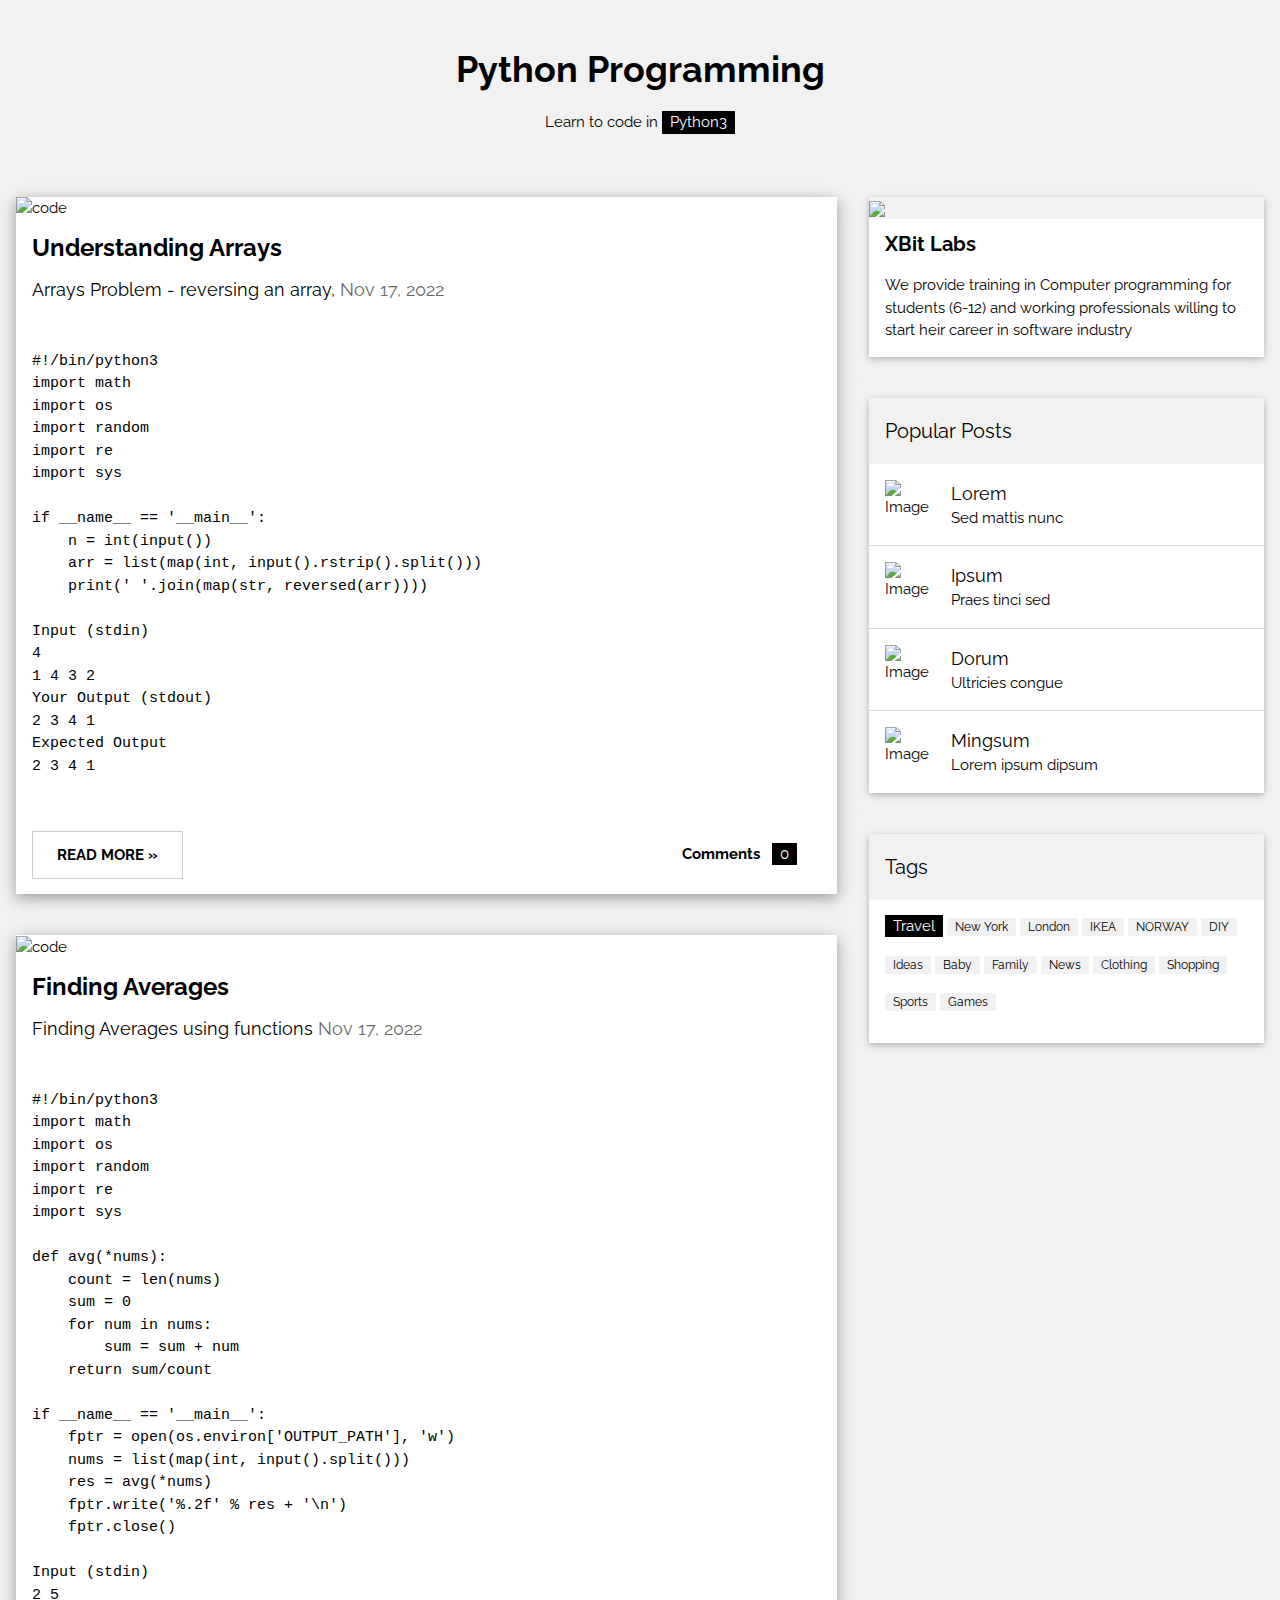
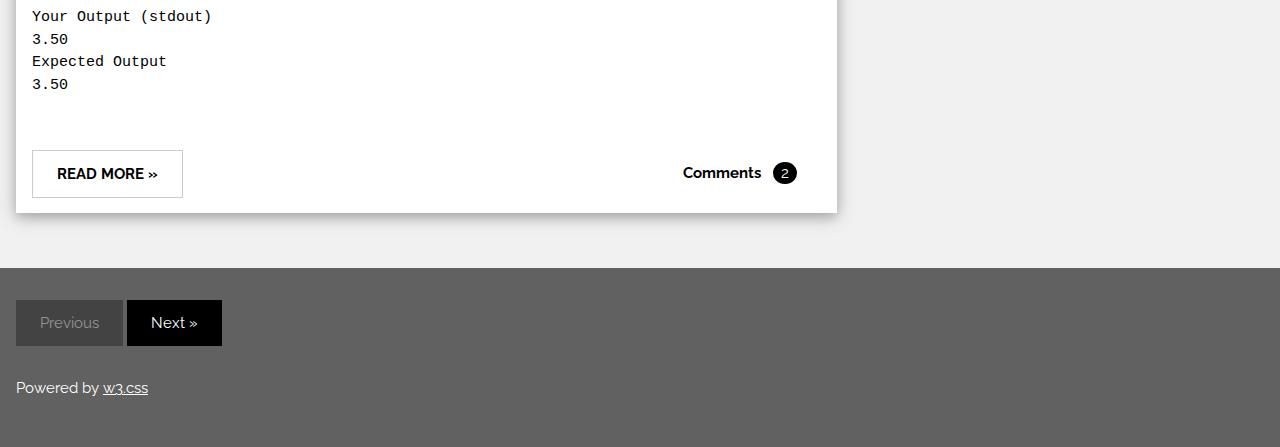
==== pages/python.html @ 67a02a82 "adding website live" ====
<!DOCTYPE html>
<html>
<head>
<title>Programming Blog</title>
<meta charset="UTF-8">
<meta name="viewport" content="width=device-width, initial-scale=1">
<link rel="stylesheet" href="https://www.w3schools.com/w3css/4/w3.css">
<link rel="stylesheet" href="https://fonts.googleapis.com/css?family=Raleway">

 <link rel="stylesheet"
        href="https://cdnjs.cloudflare.com/ajax/libs/highlight.js/10.0.3/styles/default.min.css">
  <script src="https://cdnjs.cloudflare.com/ajax/libs/highlight.js/10.0.3/highlight.min.js"></script>
  <script>hljs.initHighlightingOnLoad();</script>

<style>
body,h1,h2,h3,h4,h5 {font-family: "Raleway", sans-serif}
</style>
</head>
<body class="w3-light-grey">

<!-- w3-content defines a container for fixed size centered content, 
and is wrapped around the whole page content, except for the footer in this example -->
<div class="w3-content" style="max-width:1400px">

<!-- Header -->
<header class="w3-container w3-center w3-padding-32"> 
  <h1><b>Python Programming</b></h1>
  <p>Learn to code in  <span class="w3-tag">Python3</span></p>
</header>

<!-- Grid -->
<div class="w3-row">

<!-- Blog entries -->
<div class="w3-col l8 s12">
  <!-- Blog entry -->
  <div class="w3-card-4 w3-margin w3-white">
    <img src="images/xbit-labs.png" alt="code" style="width:100%">
    <div class="w3-container">
      <h3><b>Understanding Arrays</b></h3>
      <h5>Arrays Problem - reversing an array, <span class="w3-opacity">Nov 17, 2022</span></h5>
    </div>

    <div class="w3-container">
      <p><pre><code class="python">
#!/bin/python3
import math
import os
import random
import re
import sys

if __name__ == '__main__':
    n = int(input())
    arr = list(map(int, input().rstrip().split()))
    print(' '.join(map(str, reversed(arr))))

Input (stdin)
4
1 4 3 2
Your Output (stdout) 
2 3 4 1
Expected Output 
2 3 4 1
		</code></pre></p>
      <div class="w3-row">
        <div class="w3-col m8 s12">
          <p><button class="w3-button w3-padding-large w3-white w3-border"><b>READ MORE »</b></button></p>
        </div>
        <div class="w3-col m4 w3-hide-small">
          <p><span class="w3-padding-large w3-right"><b>Comments  </b> <span class="w3-tag">0</span></span></p>
        </div>
      </div>
    </div>
  </div>
  <hr>

  <!-- Blog entry -->
  <div class="w3-card-4 w3-margin w3-white">
  <img src="/w3images/bridge.jpg" alt="code" style="width:100%">
    <div class="w3-container">
      <h3><b>Finding Averages</b></h3>
      <h5>Finding Averages using functions <span class="w3-opacity">Nov 17, 2022</span></h5>
    </div>

    <div class="w3-container">
      <p><pre><code class="python">
#!/bin/python3
import math
import os
import random
import re
import sys

def avg(*nums):
    count = len(nums)
    sum = 0
    for num in nums:
        sum = sum + num
    return sum/count
           
if __name__ == '__main__':
    fptr = open(os.environ['OUTPUT_PATH'], 'w')
    nums = list(map(int, input().split()))
    res = avg(*nums)
    fptr.write('%.2f' % res + '\n')
    fptr.close()

Input (stdin)
2 5
Your Output (stdout) 
3.50
Expected Output 
3.50
	</code></pre>
	</p>
      <div class="w3-row">
        <div class="w3-col m8 s12">
          <p><button class="w3-button w3-padding-large w3-white w3-border"><b>READ MORE »</b></button></p>
        </div>
        <div class="w3-col m4 w3-hide-small">
          <p><span class="w3-padding-large w3-right"><b>Comments  </b> <span class="w3-badge">2</span></span></p>
        </div>
      </div>
    </div>
  </div>
<!-- END BLOG ENTRIES -->
</div>

<!-- Introduction menu -->
<div class="w3-col l4">
  <!-- About Card -->
  <div class="w3-card w3-margin w3-margin-top">
  <img src="images/xbit-labs.png" style="width:100%">
    <div class="w3-container w3-white">
      <h4><b>XBit Labs</b></h4>
      <p>We provide training in Computer programming for students (6-12) and working professionals willing to start heir career in software industry</p>
    </div>
  </div><hr>
  
  <!-- Posts -->
  <div class="w3-card w3-margin">
    <div class="w3-container w3-padding">
      <h4>Popular Posts</h4>
    </div>
    <ul class="w3-ul w3-hoverable w3-white">
      <li class="w3-padding-16">
        <img src="/w3images/workshop.jpg" alt="Image" class="w3-left w3-margin-right" style="width:50px">
        <span class="w3-large">Lorem</span><br>
        <span>Sed mattis nunc</span>
      </li>
      <li class="w3-padding-16">
        <img src="/w3images/gondol.jpg" alt="Image" class="w3-left w3-margin-right" style="width:50px">
        <span class="w3-large">Ipsum</span><br>
        <span>Praes tinci sed</span>
      </li> 
      <li class="w3-padding-16">
        <img src="/w3images/skies.jpg" alt="Image" class="w3-left w3-margin-right" style="width:50px">
        <span class="w3-large">Dorum</span><br>
        <span>Ultricies congue</span>
      </li>   
      <li class="w3-padding-16 w3-hide-medium w3-hide-small">
        <img src="/w3images/rock.jpg" alt="Image" class="w3-left w3-margin-right" style="width:50px">
        <span class="w3-large">Mingsum</span><br>
        <span>Lorem ipsum dipsum</span>
      </li>  
    </ul>
  </div>
  <hr> 
 
  <!-- Labels / tags -->
  <div class="w3-card w3-margin">
    <div class="w3-container w3-padding">
      <h4>Tags</h4>
    </div>
    <div class="w3-container w3-white">
    <p><span class="w3-tag w3-black w3-margin-bottom">Travel</span> <span class="w3-tag w3-light-grey w3-small w3-margin-bottom">New York</span> <span class="w3-tag w3-light-grey w3-small w3-margin-bottom">London</span>
      <span class="w3-tag w3-light-grey w3-small w3-margin-bottom">IKEA</span> <span class="w3-tag w3-light-grey w3-small w3-margin-bottom">NORWAY</span> <span class="w3-tag w3-light-grey w3-small w3-margin-bottom">DIY</span>
      <span class="w3-tag w3-light-grey w3-small w3-margin-bottom">Ideas</span> <span class="w3-tag w3-light-grey w3-small w3-margin-bottom">Baby</span> <span class="w3-tag w3-light-grey w3-small w3-margin-bottom">Family</span>
      <span class="w3-tag w3-light-grey w3-small w3-margin-bottom">News</span> <span class="w3-tag w3-light-grey w3-small w3-margin-bottom">Clothing</span> <span class="w3-tag w3-light-grey w3-small w3-margin-bottom">Shopping</span>
      <span class="w3-tag w3-light-grey w3-small w3-margin-bottom">Sports</span> <span class="w3-tag w3-light-grey w3-small w3-margin-bottom">Games</span>
    </p>
    </div>
  </div>
  
<!-- END Introduction Menu -->
</div>

<!-- END GRID -->
</div><br>

<!-- END w3-content -->
</div>

<!-- Footer -->
<footer class="w3-container w3-dark-grey w3-padding-32 w3-margin-top">
  <button class="w3-button w3-black w3-disabled w3-padding-large w3-margin-bottom">Previous</button>
  <button class="w3-button w3-black w3-padding-large w3-margin-bottom">Next »</button>
  <p>Powered by <a href="https://www.w3schools.com/w3css/default.asp" target="_blank">w3.css</a></p>
</footer>

</body>
</html>
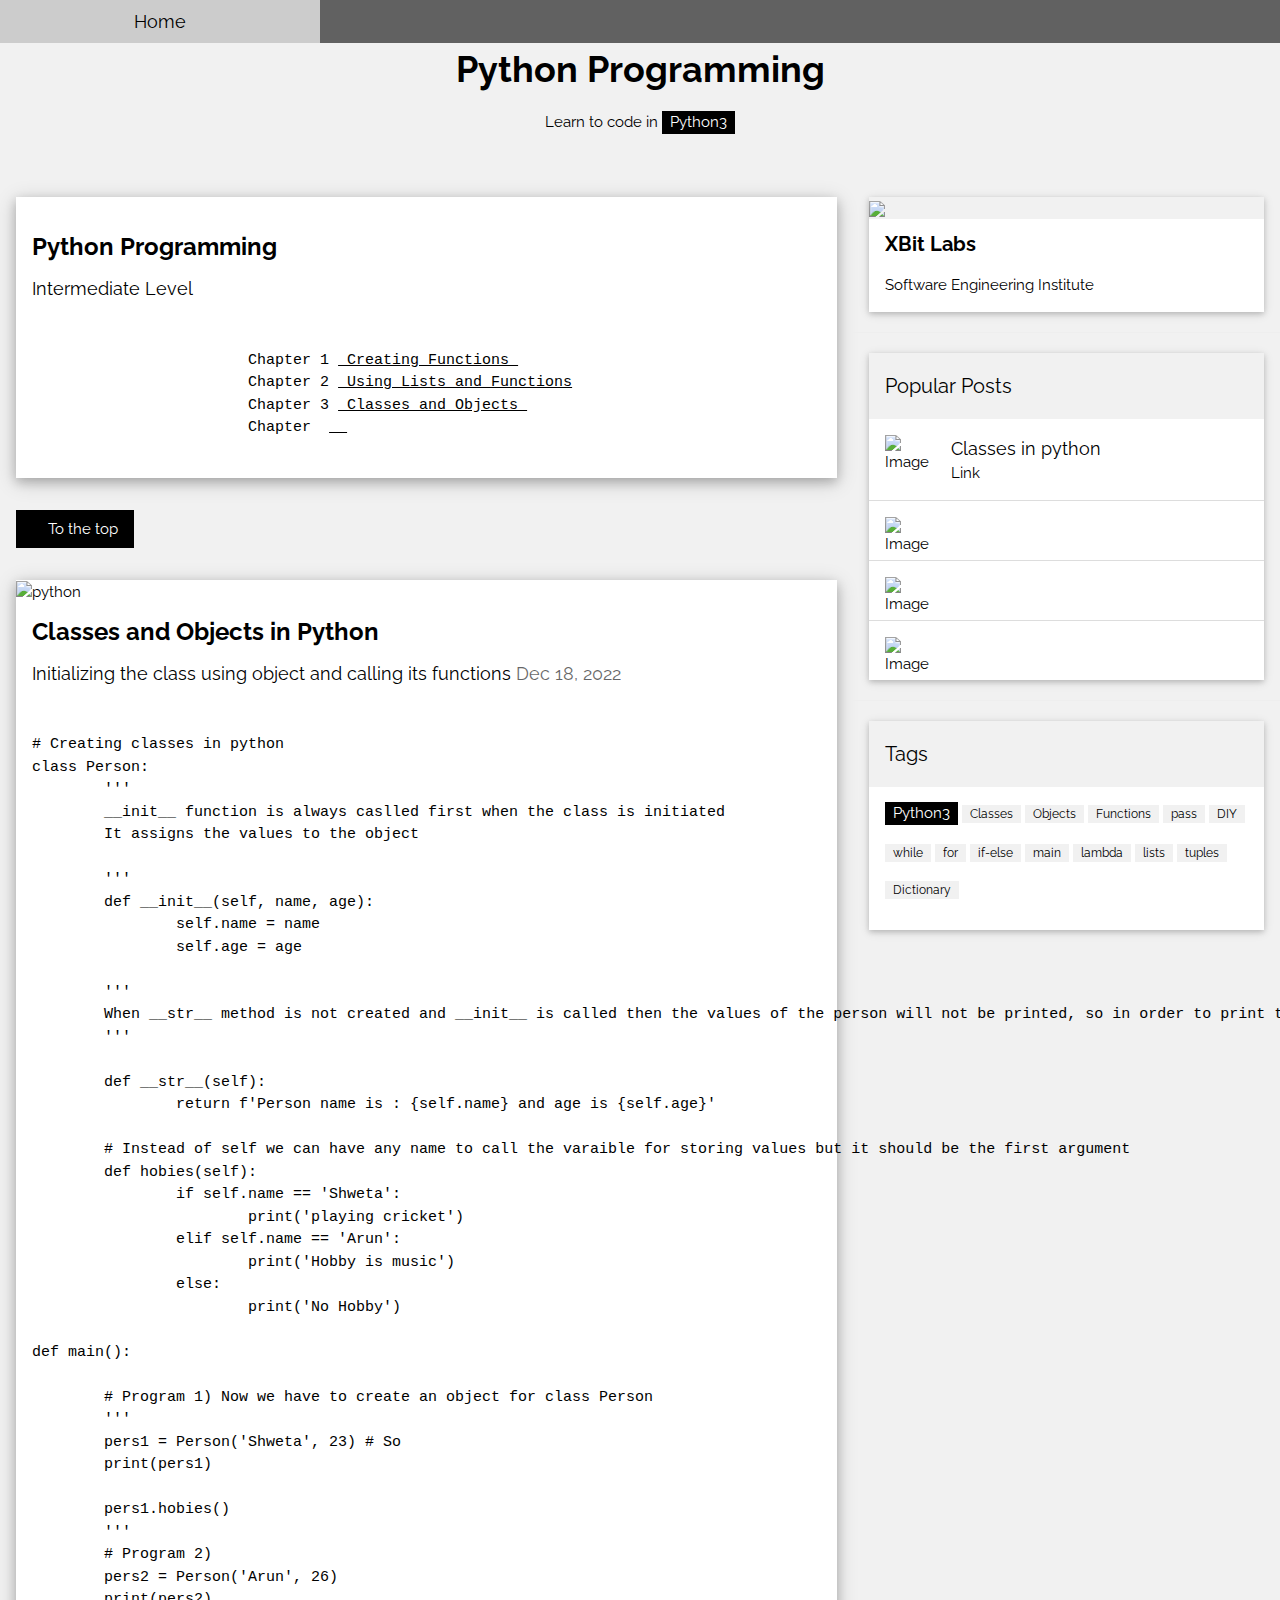
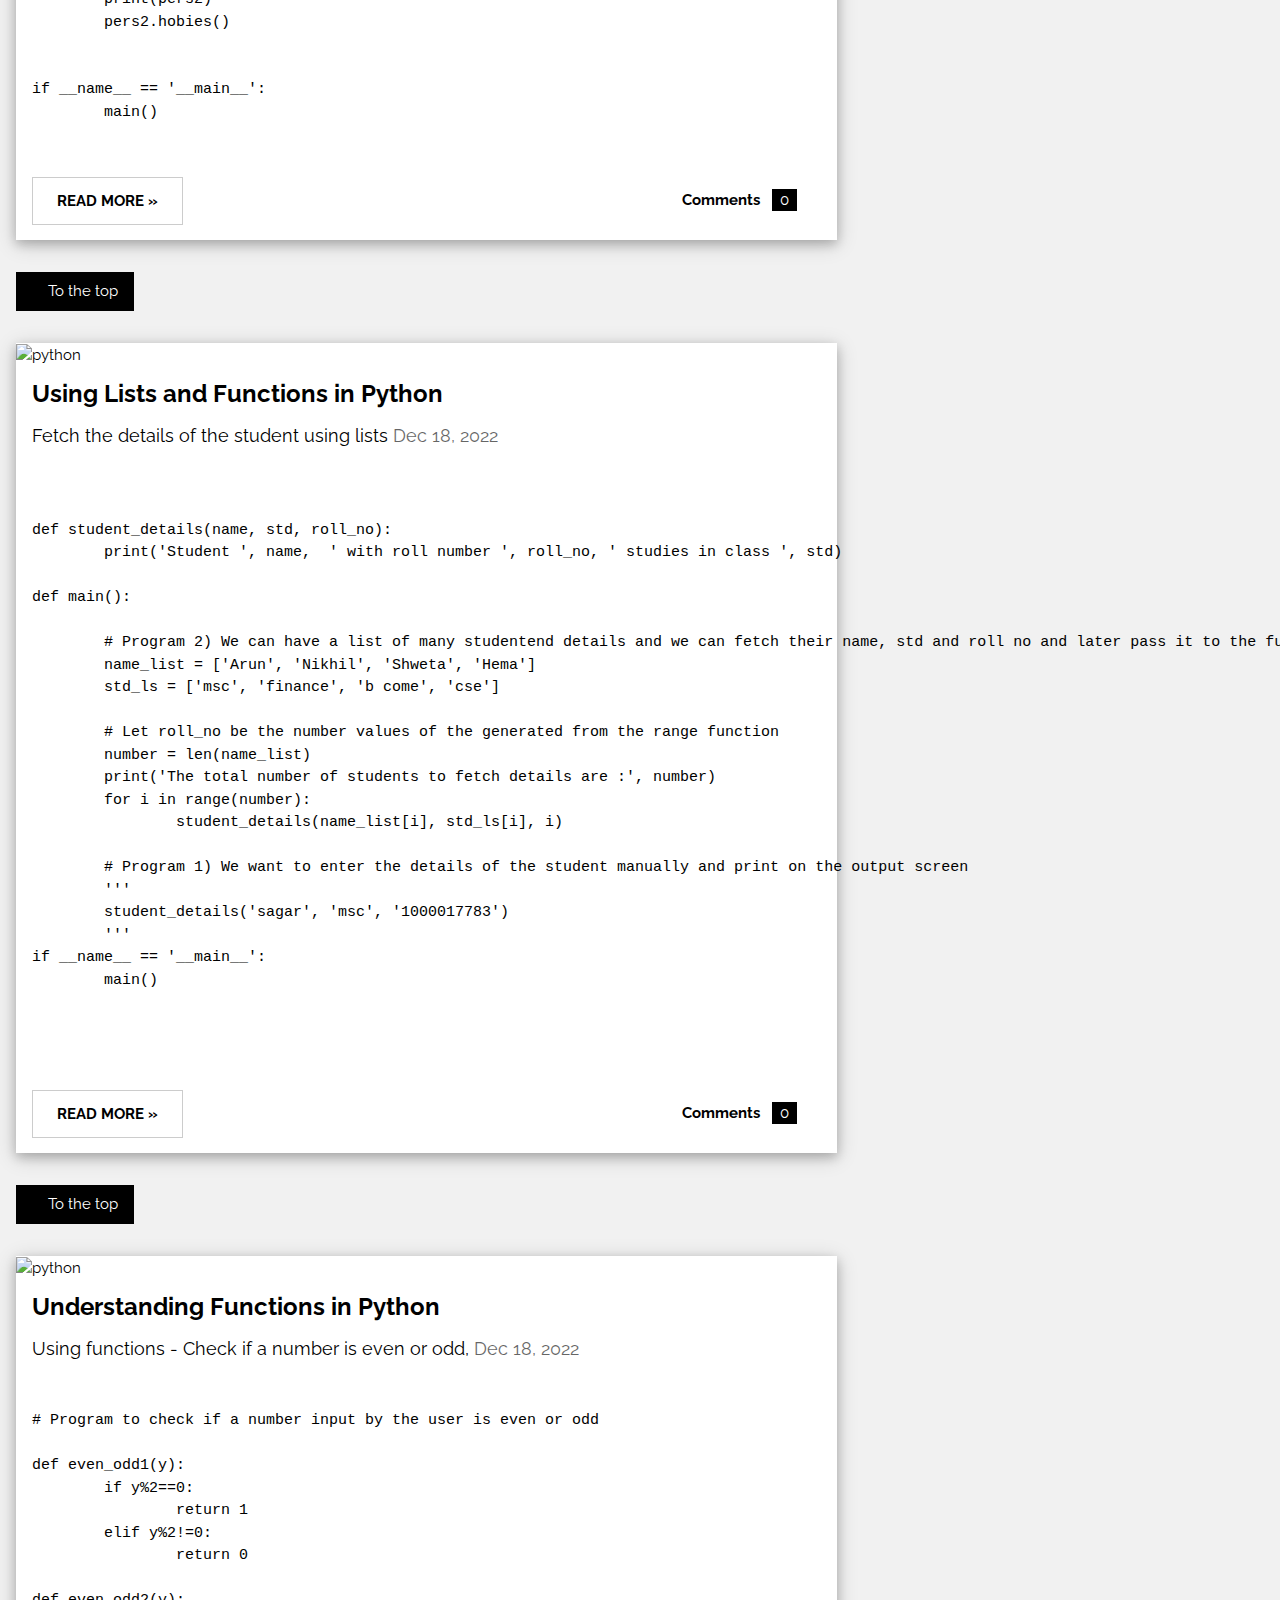
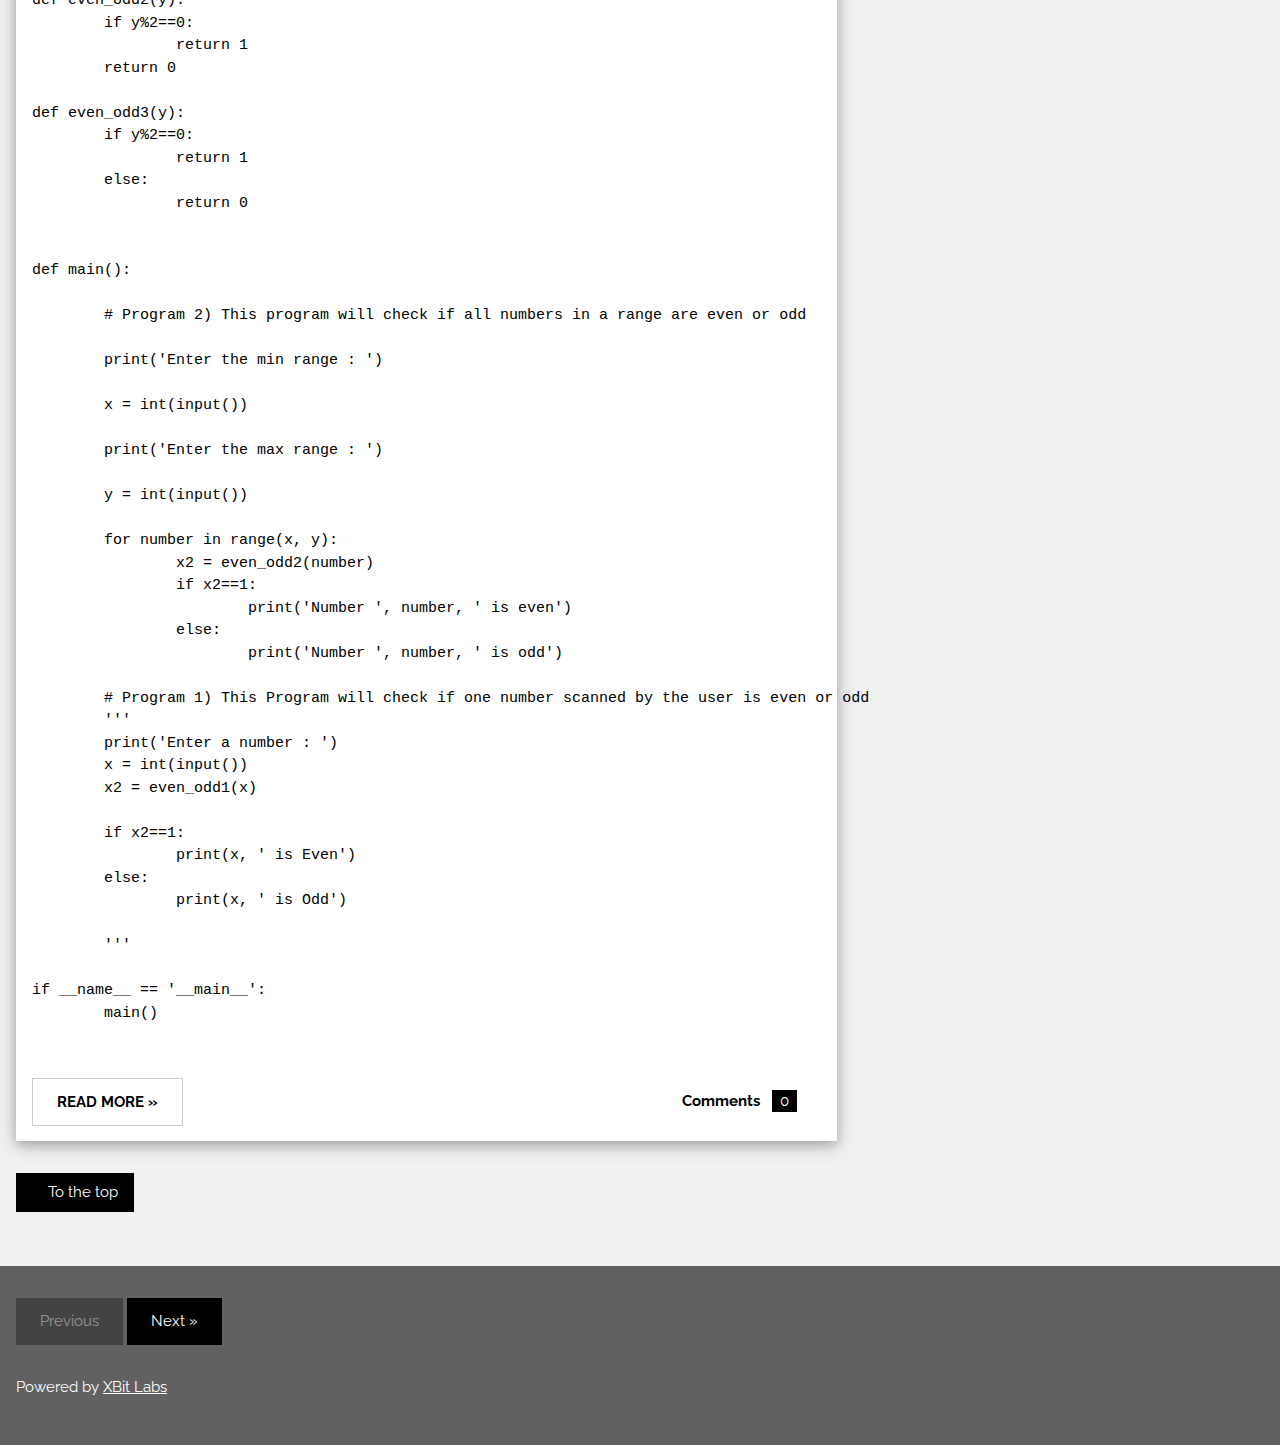
==== commit 1fc808e9: "added chanegs to python tutorial" ====
--- a/pages/python.html
+++ b/pages/python.html
@@ -1,5 +1,9 @@
 <!DOCTYPE html>
 <html>
+
+
+
+
 <head>
 <title>Programming Blog</title>
 <meta charset="UTF-8">
@@ -9,13 +13,41 @@
 
  <link rel="stylesheet"
         href="https://cdnjs.cloudflare.com/ajax/libs/highlight.js/10.0.3/styles/default.min.css">
+
+
   <script src="https://cdnjs.cloudflare.com/ajax/libs/highlight.js/10.0.3/highlight.min.js"></script>
   <script>hljs.initHighlightingOnLoad();</script>
 
 <style>
-body,h1,h2,h3,h4,h5 {font-family: "Raleway", sans-serif}
-</style>
+
+body,h1,h2,h3,h4,h5 {font-family: "Raleway", sans-serif}</style>
+
 </head>
+
+
+
+
+<!-- Links (sit on top) -->
+<div class="w3-top">
+<div class="w3-row w3-large w3-dark-grey">
+    <div class="w3-col s3">
+      <a href="https://labsxbit.github.io/xbit/" class="w3-button w3-block">Home</a>
+    </div>
+    <div class="w3-col s3">
+      <a href="#" class="w3-button w3-block"></a>
+    </div>
+    <div class="w3-col s3">
+      <a href="#" class="w3-button w3-block"></a>
+    </div>
+    <div class="w3-col s3">
+      <a href="#" class="w3-button w3-block"></a>
+    </div>
+</div>
+</div>
+
+
+
+
 <body class="w3-light-grey">
 
 <!-- w3-content defines a container for fixed size centered content, 
@@ -26,14 +58,267 @@
 <header class="w3-container w3-center w3-padding-32"> 
   <h1><b>Python Programming</b></h1>
   <p>Learn to code in  <span class="w3-tag">Python3</span></p>
+
 </header>
+
+
 
 <!-- Grid -->
 <div class="w3-row">
 
 <!-- Blog entries -->
 <div class="w3-col l8 s12">
-  <!-- Blog entry -->
+
+<!-- Blog entry -->
+  <div class="w3-card-4 w3-margin w3-white">
+    <img src="images/xbit-labs.png" alt="" style="width:100%">
+    <div class="w3-container">
+      <h3><b>Python Programming</b></h3>
+      <h5>Intermediate Level <span class="w3-opacity"></span></h5>
+    </div>
+
+    <div class="w3-container">
+      <p>
+		<pre><code class="python">
+			Chapter 1 <a href='#1_functions'> Creating Functions </a>
+			Chapter 2 <a href='#2_lists'> Using Lists and Functions</a>
+			Chapter 3 <a href='#2_lists'> Classes and Objects </a>
+			Chapter  <a href='#2_lists'>  </a>
+		</code></pre>
+	 </p>
+    </div>
+  </div>
+<a href="#" class="w3-button w3-black w3-margin "><i class="fa fa-arrow-up w3-margin-right"></i>To the top</a>
+
+
+<!-- Blog entry 
+  <div class="w3-card-4 w3-margin w3-white">
+    <img src="images/xbit-labs.png" alt="python" style="width:100%">
+    <div class="w3-container">
+      <h3><b>Topic</b></h3>
+      <h5>Sub topic, <span class="w3-opacity">Dec 18, 2022</span></h5>
+    </div>
+
+    <div class="w3-container">
+      <p><pre><code class="python">
+Type the code here 
+		</code></pre></p>
+      <div class="w3-row">
+        <div class="w3-col m8 s12">
+          <p><button class="w3-button w3-padding-large w3-white w3-border"><b>READ MORE »</b></button></p>
+        </div>
+        <div class="w3-col m4 w3-hide-small">
+          <p><span class="w3-padding-large w3-right"><b>Comments  </b> <span class="w3-tag">0</span></span></p>
+        </div>
+      </div>
+    </div>
+  </div>
+-->
+
+
+<!-- Blog entry -->
+  <div class="w3-card-4 w3-margin w3-white">
+    <img src="images/xbit-labs.png" alt="python" style="width:100%">
+    <div class="w3-container" id='3_classes'>
+      <h3><b>Classes and Objects in Python </b></h3>
+      <h5>Initializing the class using object and calling its functions <span class="w3-opacity">Dec 18, 2022</span></h5>
+    </div>
+
+    <div class="w3-container">
+      <p><pre><code class="python">
+# Creating classes in python
+class Person:
+	'''
+	__init__ function is always caslled first when the class is initiated
+	It assigns the values to the object 
+
+	'''
+	def __init__(self, name, age):
+		self.name = name
+		self.age = age
+	
+	'''
+	When __str__ method is not created and __init__ is called then the values of the person will not be printed, so in order to print the details __str__ method should be used in the class
+	'''
+	
+	def __str__(self):
+		return f'Person name is : {self.name} and age is {self.age}'
+
+	# Instead of self we can have any name to call the varaible for storing values but it should be the first argument
+	def hobies(self):
+		if self.name == 'Shweta':
+			print('playing cricket')
+		elif self.name == 'Arun':
+			print('Hobby is music') 
+		else:
+			print('No Hobby')
+
+def main():
+	
+	# Program 1) Now we have to create an object for class Person
+	'''	
+	pers1 = Person('Shweta', 23) # So 
+	print(pers1)
+
+	pers1.hobies()
+	'''
+	# Program 2) 
+	pers2 = Person('Arun', 26)
+	print(pers2)
+	pers2.hobies()
+
+
+if __name__ == '__main__':
+	main()
+		</code></pre></p>
+      <div class="w3-row">
+        <div class="w3-col m8 s12">
+          <p><button class="w3-button w3-padding-large w3-white w3-border"><b>READ MORE »</b></button></p>
+        </div>
+        <div class="w3-col m4 w3-hide-small">
+          <p><span class="w3-padding-large w3-right"><b>Comments  </b> <span class="w3-tag">0</span></span></p>
+        </div>
+      </div>
+		
+    </div>
+	
+  </div>
+<a href="#" class="w3-button w3-black w3-margin "><i class="fa fa-arrow-up w3-margin-right"></i>To the top</a>
+
+
+<!-- Blog entry -->
+  <div class="w3-card-4 w3-margin w3-white">
+    <img src="images/xbit-labs.png" alt="python" style="width:100%">
+    <div class="w3-container" id='2_lists'>
+      <h3><b>Using Lists and Functions in Python</b></h3>
+      <h5>Fetch the details of the student using lists <span class="w3-opacity">Dec 18, 2022</span></h5>
+    </div>
+
+    <div class="w3-container">
+      <p><pre><code class="python">
+
+def student_details(name, std, roll_no):
+	print('Student ', name,  ' with roll number ', roll_no, ' studies in class ', std)
+
+def main():
+
+	# Program 2) We can have a list of many studentend details and we can fetch their name, std and roll no and later pass it to the function as given in program 1
+	name_list = ['Arun', 'Nikhil', 'Shweta', 'Hema']
+	std_ls = ['msc', 'finance', 'b come', 'cse']
+	
+	# Let roll_no be the number values of the generated from the range function
+	number = len(name_list)
+	print('The total number of students to fetch details are :', number)
+	for i in range(number):
+		student_details(name_list[i], std_ls[i], i)
+	
+	# Program 1) We want to enter the details of the student manually and print on the output screen
+	'''	
+	student_details('sagar', 'msc', '1000017783')
+	'''
+if __name__ == '__main__':
+	main()
+
+
+		</code></pre></p>
+      <div class="w3-row">
+        <div class="w3-col m8 s12">
+          <p><button class="w3-button w3-padding-large w3-white w3-border"><b>READ MORE »</b></button></p>
+			
+        </div>
+        <div class="w3-col m4 w3-hide-small">
+          <p><span class="w3-padding-large w3-right"><b>Comments  </b> <span class="w3-tag">0</span></span></p>
+			
+        </div>
+		
+      </div>
+   </div>
+  </div>
+<a href="#" class="w3-button w3-black w3-margin "><i class="fa fa-arrow-up w3-margin-right"></i>To the top</a>
+
+
+
+
+
+<!-- Blog entry -->
+  <div class="w3-card-4 w3-margin w3-white">
+    <img src="images/xbit-labs.png" alt="python" style="width:100%">
+    <div class="w3-container" id='1_functions'>
+      <h3><b>Understanding Functions in Python</b></h3>
+      <h5>Using functions - Check if a number is even or odd, <span class="w3-opacity">Dec 18, 2022</span></h5>
+    </div>
+
+    <div class="w3-container">
+      <p><pre><code class="python">
+# Program to check if a number input by the user is even or odd
+
+def even_odd1(y):
+	if y%2==0:
+		return 1
+	elif y%2!=0:
+		return 0
+
+def even_odd2(y):
+	if y%2==0:
+		return 1
+	return 0
+
+def even_odd3(y):
+	if y%2==0:
+		return 1
+	else:
+		return 0
+
+
+def main():
+	
+	# Program 2) This program will check if all numbers in a range are even or odd
+
+	print('Enter the min range : ')
+
+	x = int(input())
+	
+	print('Enter the max range : ')
+	
+	y = int(input())
+
+	for number in range(x, y):
+		x2 = even_odd2(number)
+		if x2==1:
+			print('Number ', number, ' is even')
+		else:
+			print('Number ', number, ' is odd')
+
+	# Program 1) This Program will check if one number scanned by the user is even or odd	
+	'''
+	print('Enter a number : ')
+	x = int(input())
+	x2 = even_odd1(x)
+	
+	if x2==1:
+		print(x, ' is Even')
+	else:
+		print(x, ' is Odd')
+
+	'''
+
+if __name__ == '__main__':
+	main()
+		</code></pre></p>
+      <div class="w3-row">
+        <div class="w3-col m8 s12">
+          <p><button class="w3-button w3-padding-large w3-white w3-border"><b>READ MORE »</b></button></p>
+        </div>
+        <div class="w3-col m4 w3-hide-small">
+          <p><span class="w3-padding-large w3-right"><b>Comments  </b> <span class="w3-tag">0</span></span></p>
+        </div>
+      </div>
+    </div>
+  </div>
+<a href="#" class="w3-button w3-black w3-margin "><i class="fa fa-arrow-up w3-margin-right"></i>To the top</a>
+
+
+  <!-- Blog entry
   <div class="w3-card-4 w3-margin w3-white">
     <img src="images/xbit-labs.png" alt="code" style="width:100%">
     <div class="w3-container">
@@ -75,7 +360,7 @@
   </div>
   <hr>
 
-  <!-- Blog entry -->
+  <!-- Blog entry
   <div class="w3-card-4 w3-margin w3-white">
   <img src="/w3images/bridge.jpg" alt="code" style="width:100%">
     <div class="w3-container">
@@ -128,13 +413,14 @@
 </div>
 
 <!-- Introduction menu -->
+
 <div class="w3-col l4">
   <!-- About Card -->
   <div class="w3-card w3-margin w3-margin-top">
-  <img src="images/xbit-labs.png" style="width:100%">
+  <img src="images/logo_xbit.png" style="width:100%">
     <div class="w3-container w3-white">
       <h4><b>XBit Labs</b></h4>
-      <p>We provide training in Computer programming for students (6-12) and working professionals willing to start heir career in software industry</p>
+      <p>Software Engineering Institute</p>
     </div>
   </div><hr>
   
@@ -146,23 +432,23 @@
     <ul class="w3-ul w3-hoverable w3-white">
       <li class="w3-padding-16">
         <img src="/w3images/workshop.jpg" alt="Image" class="w3-left w3-margin-right" style="width:50px">
-        <span class="w3-large">Lorem</span><br>
-        <span>Sed mattis nunc</span>
+        <span class="w3-large">Classes in python</span><br>
+        <span>Link </span>
       </li>
       <li class="w3-padding-16">
         <img src="/w3images/gondol.jpg" alt="Image" class="w3-left w3-margin-right" style="width:50px">
-        <span class="w3-large">Ipsum</span><br>
-        <span>Praes tinci sed</span>
+        <span class="w3-large"></span><br>
+        <span></span>
       </li> 
       <li class="w3-padding-16">
         <img src="/w3images/skies.jpg" alt="Image" class="w3-left w3-margin-right" style="width:50px">
-        <span class="w3-large">Dorum</span><br>
-        <span>Ultricies congue</span>
+        <span class="w3-large"></span><br>
+        <span> </span>
       </li>   
       <li class="w3-padding-16 w3-hide-medium w3-hide-small">
         <img src="/w3images/rock.jpg" alt="Image" class="w3-left w3-margin-right" style="width:50px">
-        <span class="w3-large">Mingsum</span><br>
-        <span>Lorem ipsum dipsum</span>
+        <span class="w3-large"></span><br>
+        <span>  </span>
       </li>  
     </ul>
   </div>
@@ -174,11 +460,11 @@
       <h4>Tags</h4>
     </div>
     <div class="w3-container w3-white">
-    <p><span class="w3-tag w3-black w3-margin-bottom">Travel</span> <span class="w3-tag w3-light-grey w3-small w3-margin-bottom">New York</span> <span class="w3-tag w3-light-grey w3-small w3-margin-bottom">London</span>
-      <span class="w3-tag w3-light-grey w3-small w3-margin-bottom">IKEA</span> <span class="w3-tag w3-light-grey w3-small w3-margin-bottom">NORWAY</span> <span class="w3-tag w3-light-grey w3-small w3-margin-bottom">DIY</span>
-      <span class="w3-tag w3-light-grey w3-small w3-margin-bottom">Ideas</span> <span class="w3-tag w3-light-grey w3-small w3-margin-bottom">Baby</span> <span class="w3-tag w3-light-grey w3-small w3-margin-bottom">Family</span>
-      <span class="w3-tag w3-light-grey w3-small w3-margin-bottom">News</span> <span class="w3-tag w3-light-grey w3-small w3-margin-bottom">Clothing</span> <span class="w3-tag w3-light-grey w3-small w3-margin-bottom">Shopping</span>
-      <span class="w3-tag w3-light-grey w3-small w3-margin-bottom">Sports</span> <span class="w3-tag w3-light-grey w3-small w3-margin-bottom">Games</span>
+    <p><span class="w3-tag w3-black w3-margin-bottom">Python3</span> <span class="w3-tag w3-light-grey w3-small w3-margin-bottom"> Classes</span> <span class="w3-tag w3-light-grey w3-small w3-margin-bottom">Objects</span>
+      <span class="w3-tag w3-light-grey w3-small w3-margin-bottom">Functions</span> <span class="w3-tag w3-light-grey w3-small w3-margin-bottom">pass</span> <span class="w3-tag w3-light-grey w3-small w3-margin-bottom">DIY</span>
+      <span class="w3-tag w3-light-grey w3-small w3-margin-bottom">while</span> <span class="w3-tag w3-light-grey w3-small w3-margin-bottom">for</span> <span class="w3-tag w3-light-grey w3-small w3-margin-bottom">if-else</span>
+      <span class="w3-tag w3-light-grey w3-small w3-margin-bottom">main</span> <span class="w3-tag w3-light-grey w3-small w3-margin-bottom">lambda</span> <span class="w3-tag w3-light-grey w3-small w3-margin-bottom">lists</span>
+      <span class="w3-tag w3-light-grey w3-small w3-margin-bottom">tuples</span> <span class="w3-tag w3-light-grey w3-small w3-margin-bottom">Dictionary</span>
     </p>
     </div>
   </div>
@@ -191,14 +477,31 @@
 
 <!-- END w3-content -->
 </div>
+
+
+
+
+</body>
+
+
+
 
 <!-- Footer -->
 <footer class="w3-container w3-dark-grey w3-padding-32 w3-margin-top">
   <button class="w3-button w3-black w3-disabled w3-padding-large w3-margin-bottom">Previous</button>
   <button class="w3-button w3-black w3-padding-large w3-margin-bottom">Next »</button>
-  <p>Powered by <a href="https://www.w3schools.com/w3css/default.asp" target="_blank">w3.css</a></p>
+ 
+  <p>Powered by <a href="https://labsxbit.github.io/xbit" target="_blank">XBit Labs</a></p>
 </footer>
 
-</body>
+
+
+
+
+
+
+
+
+
 </html>
 
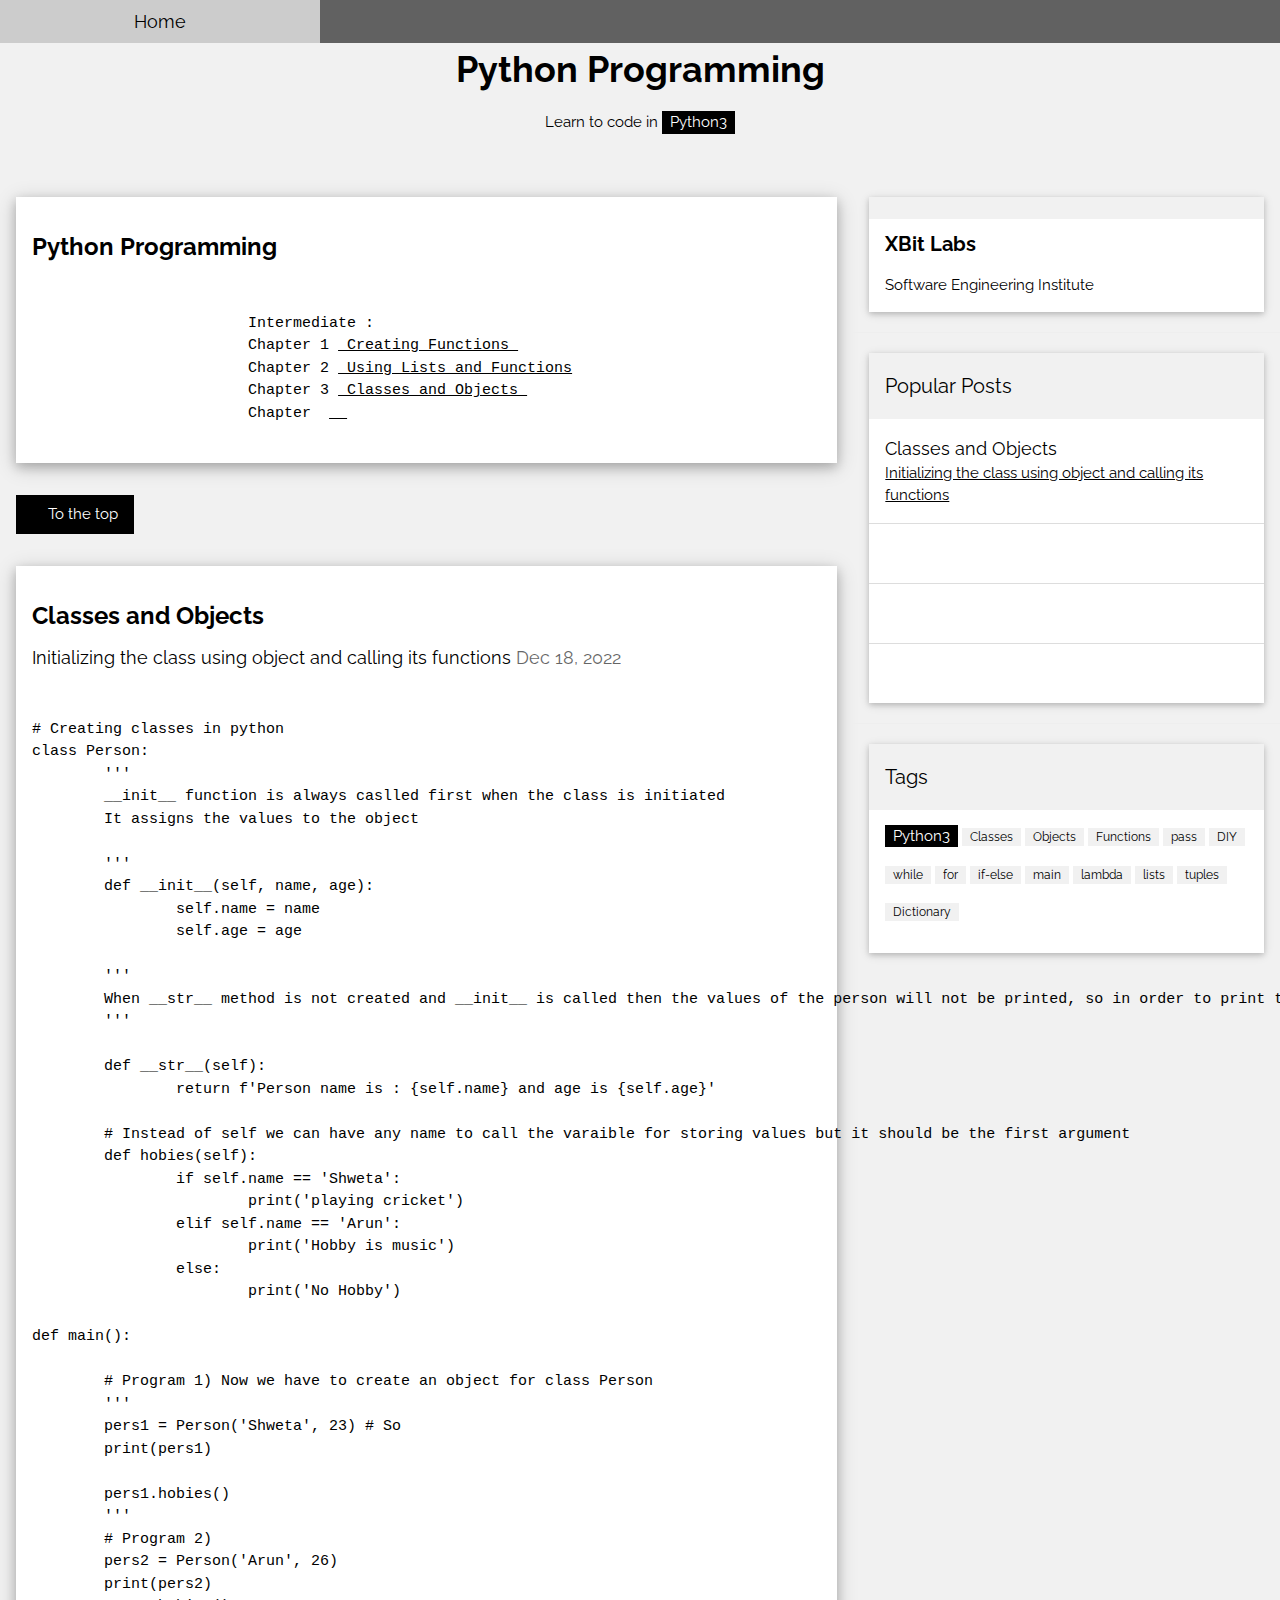
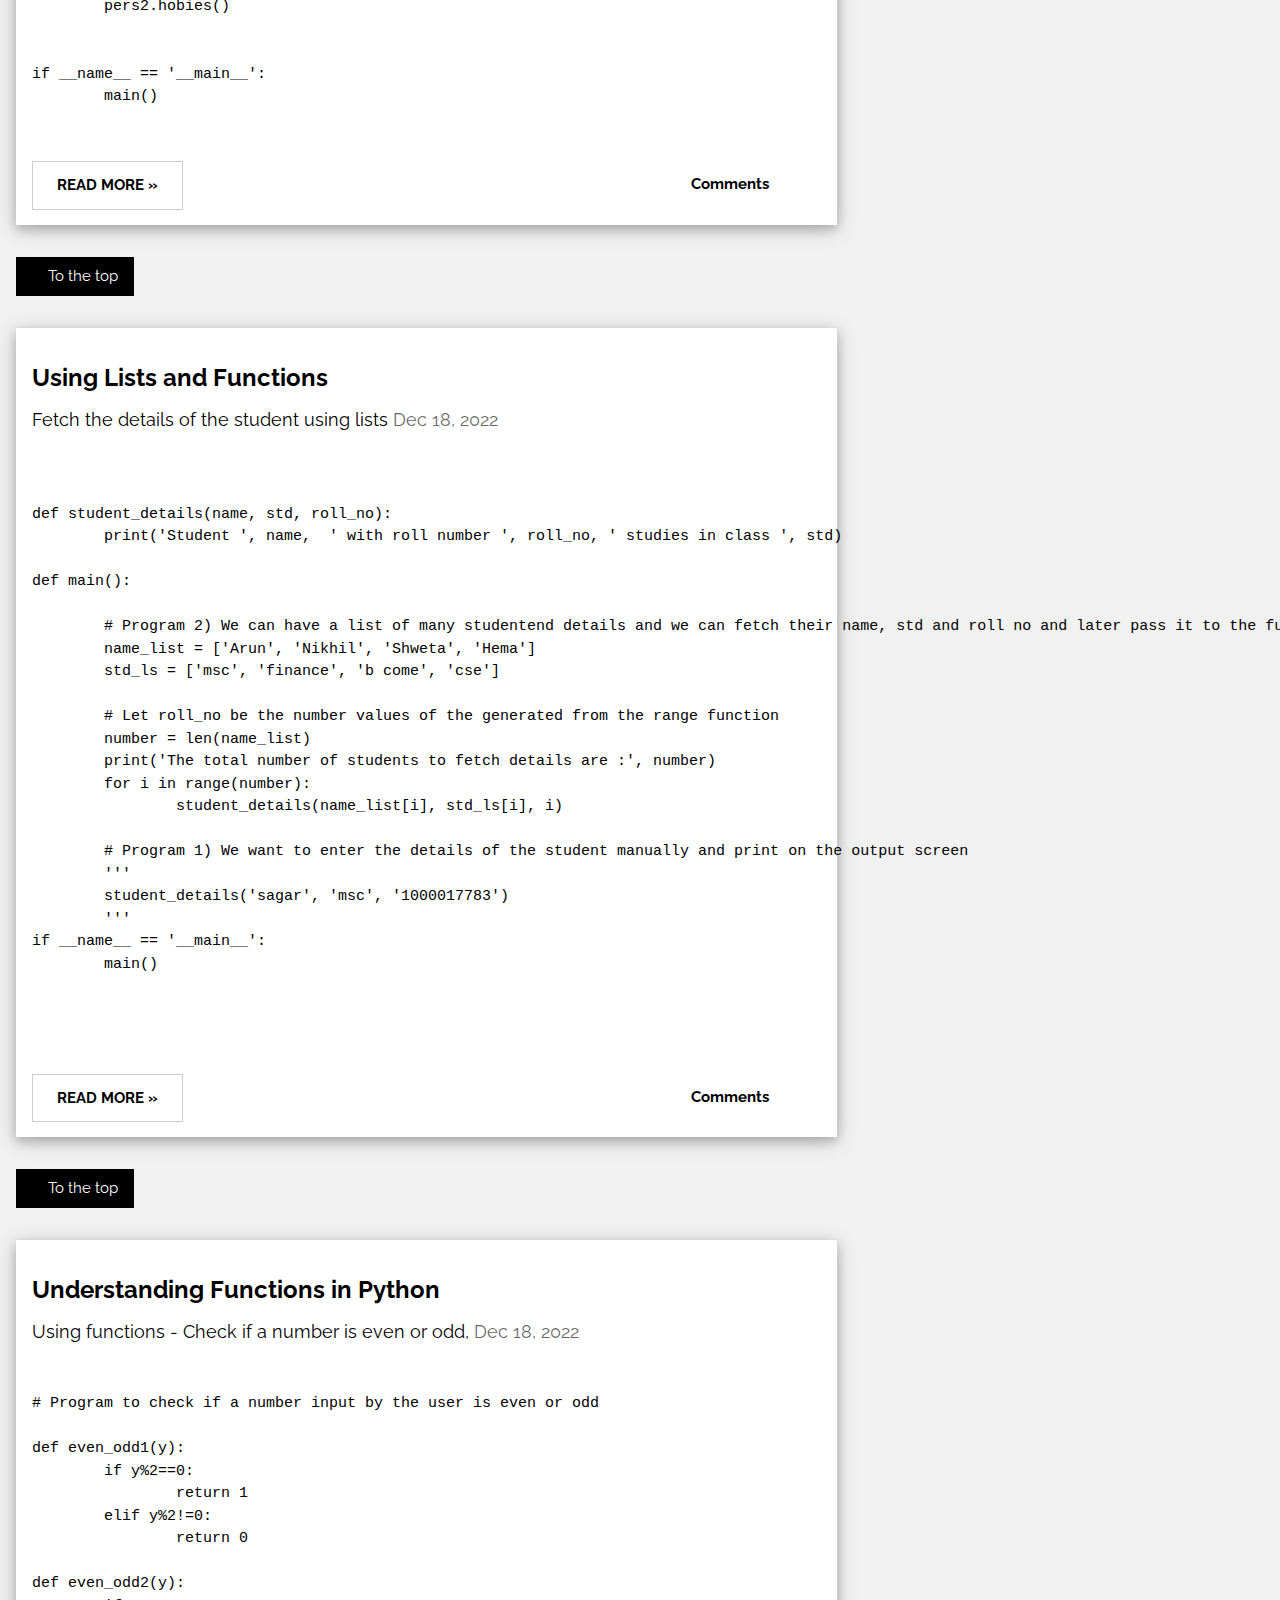
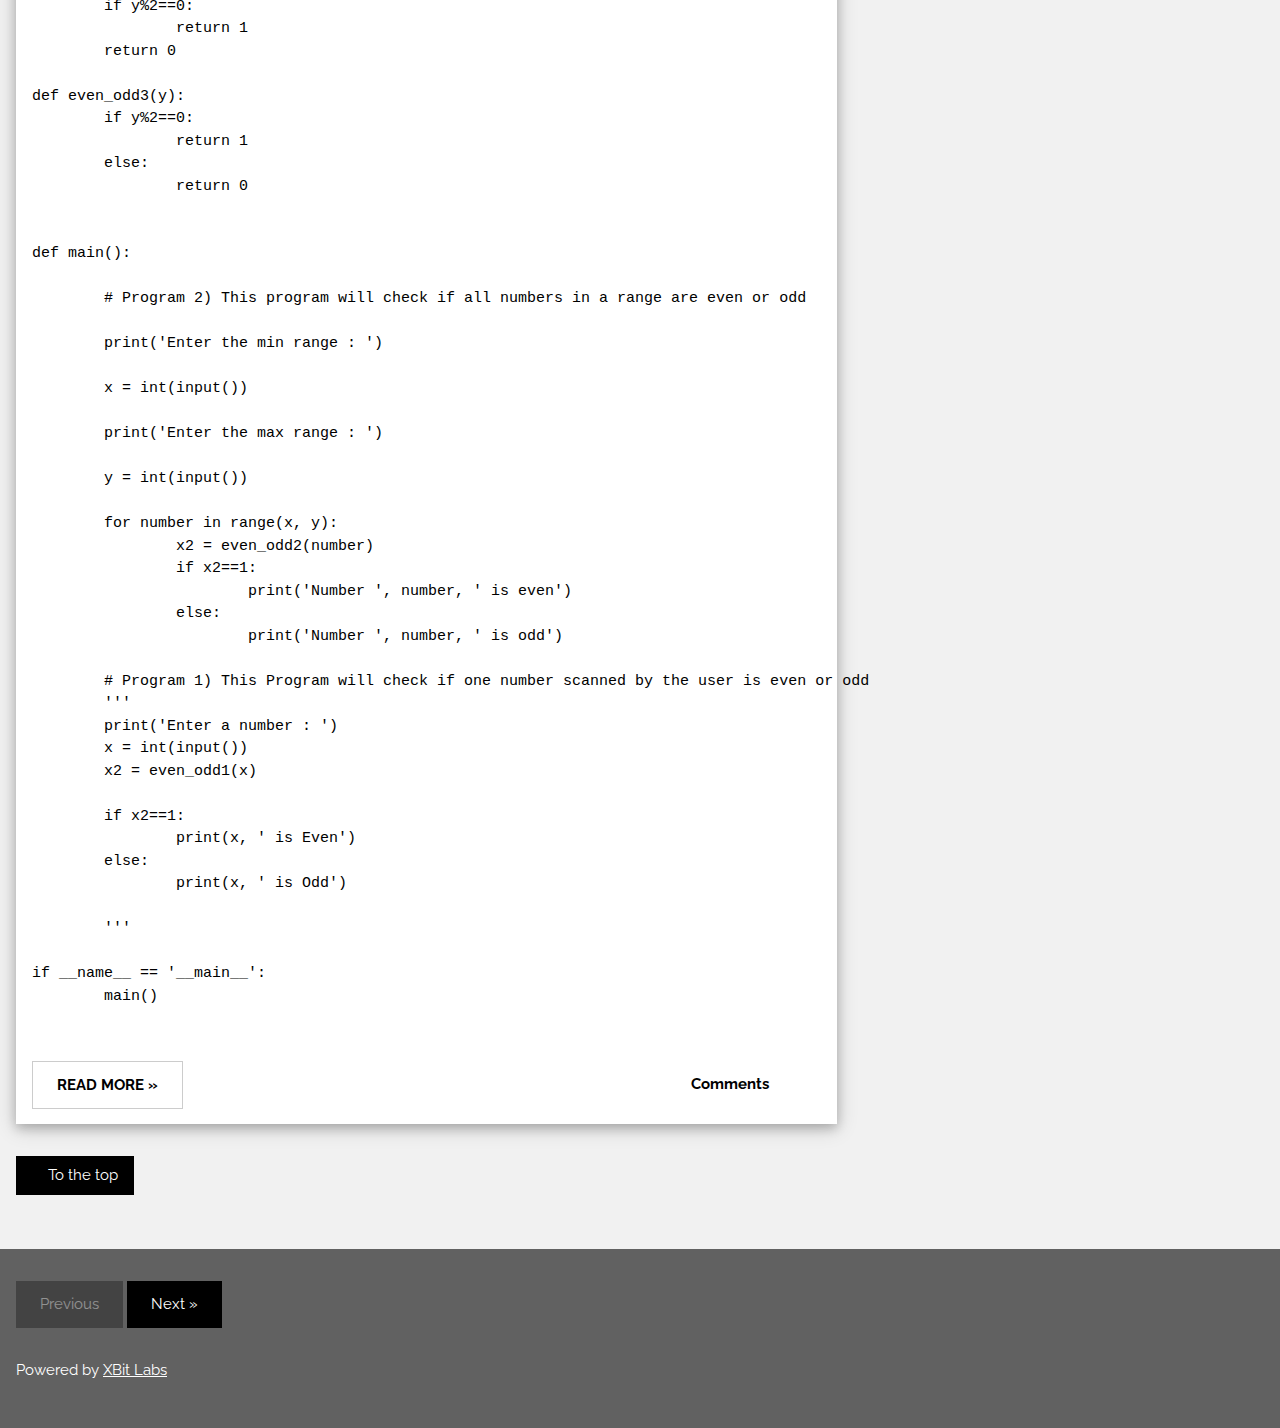
==== commit 117b1cc5: "udpated java and python pages" ====
--- a/pages/python.html
+++ b/pages/python.html
@@ -5,7 +5,7 @@
 
 
 <head>
-<title>Programming Blog</title>
+<title>Programming Python</title>
 <meta charset="UTF-8">
 <meta name="viewport" content="width=device-width, initial-scale=1">
 <link rel="stylesheet" href="https://www.w3schools.com/w3css/4/w3.css">
@@ -74,12 +74,13 @@
     <img src="images/xbit-labs.png" alt="" style="width:100%">
     <div class="w3-container">
       <h3><b>Python Programming</b></h3>
-      <h5>Intermediate Level <span class="w3-opacity"></span></h5>
+      <h5> <span class="w3-opacity"></span></h5>
     </div>
 
     <div class="w3-container">
       <p>
 		<pre><code class="python">
+			Intermediate : 
 			Chapter 1 <a href='#1_functions'> Creating Functions </a>
 			Chapter 2 <a href='#2_lists'> Using Lists and Functions</a>
 			Chapter 3 <a href='#2_lists'> Classes and Objects </a>
@@ -118,9 +119,9 @@
 
 <!-- Blog entry -->
   <div class="w3-card-4 w3-margin w3-white">
-    <img src="images/xbit-labs.png" alt="python" style="width:100%">
+    <img src="" alt="" style="width:100%">
     <div class="w3-container" id='3_classes'>
-      <h3><b>Classes and Objects in Python </b></h3>
+      <h3><b>Classes and Objects</b></h3>
       <h5>Initializing the class using object and calling its functions <span class="w3-opacity">Dec 18, 2022</span></h5>
     </div>
 
@@ -176,7 +177,7 @@
           <p><button class="w3-button w3-padding-large w3-white w3-border"><b>READ MORE »</b></button></p>
         </div>
         <div class="w3-col m4 w3-hide-small">
-          <p><span class="w3-padding-large w3-right"><b>Comments  </b> <span class="w3-tag">0</span></span></p>
+          <p><span class="w3-padding-large w3-right"><b>Comments  </b> <span class="w3-tag"></span></span></p>
         </div>
       </div>
 		
@@ -188,9 +189,9 @@
 
 <!-- Blog entry -->
   <div class="w3-card-4 w3-margin w3-white">
-    <img src="images/xbit-labs.png" alt="python" style="width:100%">
+    <img src="" alt="" style="width:100%">
     <div class="w3-container" id='2_lists'>
-      <h3><b>Using Lists and Functions in Python</b></h3>
+      <h3><b>Using Lists and Functions</b></h3>
       <h5>Fetch the details of the student using lists <span class="w3-opacity">Dec 18, 2022</span></h5>
     </div>
 
@@ -227,7 +228,7 @@
 			
         </div>
         <div class="w3-col m4 w3-hide-small">
-          <p><span class="w3-padding-large w3-right"><b>Comments  </b> <span class="w3-tag">0</span></span></p>
+          <p><span class="w3-padding-large w3-right"><b>Comments  </b> <span class="w3-tag"></span></span></p>
 			
         </div>
 		
@@ -242,7 +243,7 @@
 
 <!-- Blog entry -->
   <div class="w3-card-4 w3-margin w3-white">
-    <img src="images/xbit-labs.png" alt="python" style="width:100%">
+    <img src="" alt="" style="width:100%">
     <div class="w3-container" id='1_functions'>
       <h3><b>Understanding Functions in Python</b></h3>
       <h5>Using functions - Check if a number is even or odd, <span class="w3-opacity">Dec 18, 2022</span></h5>
@@ -310,7 +311,7 @@
           <p><button class="w3-button w3-padding-large w3-white w3-border"><b>READ MORE »</b></button></p>
         </div>
         <div class="w3-col m4 w3-hide-small">
-          <p><span class="w3-padding-large w3-right"><b>Comments  </b> <span class="w3-tag">0</span></span></p>
+          <p><span class="w3-padding-large w3-right"><b>Comments  </b> <span class="w3-tag"></span></span></p>
         </div>
       </div>
     </div>
@@ -417,7 +418,7 @@
 <div class="w3-col l4">
   <!-- About Card -->
   <div class="w3-card w3-margin w3-margin-top">
-  <img src="images/logo_xbit.png" style="width:100%">
+  <img src="" style="width:100%">
     <div class="w3-container w3-white">
       <h4><b>XBit Labs</b></h4>
       <p>Software Engineering Institute</p>
@@ -431,22 +432,22 @@
     </div>
     <ul class="w3-ul w3-hoverable w3-white">
       <li class="w3-padding-16">
-        <img src="/w3images/workshop.jpg" alt="Image" class="w3-left w3-margin-right" style="width:50px">
-        <span class="w3-large">Classes in python</span><br>
-        <span>Link </span>
+        <img src="" alt="" class="w3-left w3-margin-right" style="width:50px">
+        <span class="w3-large">Classes and Objects</span><br>
+        <span><a href='#2_lists'> Initializing the class using object and calling its functions </a></span>
       </li>
       <li class="w3-padding-16">
-        <img src="/w3images/gondol.jpg" alt="Image" class="w3-left w3-margin-right" style="width:50px">
+        <img src="" alt="" class="w3-left w3-margin-right" style="width:50px">
         <span class="w3-large"></span><br>
         <span></span>
       </li> 
       <li class="w3-padding-16">
-        <img src="/w3images/skies.jpg" alt="Image" class="w3-left w3-margin-right" style="width:50px">
+        <img src="" alt="" class="w3-left w3-margin-right" style="width:50px">
         <span class="w3-large"></span><br>
         <span> </span>
       </li>   
       <li class="w3-padding-16 w3-hide-medium w3-hide-small">
-        <img src="/w3images/rock.jpg" alt="Image" class="w3-left w3-margin-right" style="width:50px">
+        <img src="" alt="" class="w3-left w3-margin-right" style="width:50px">
         <span class="w3-large"></span><br>
         <span>  </span>
       </li>  
